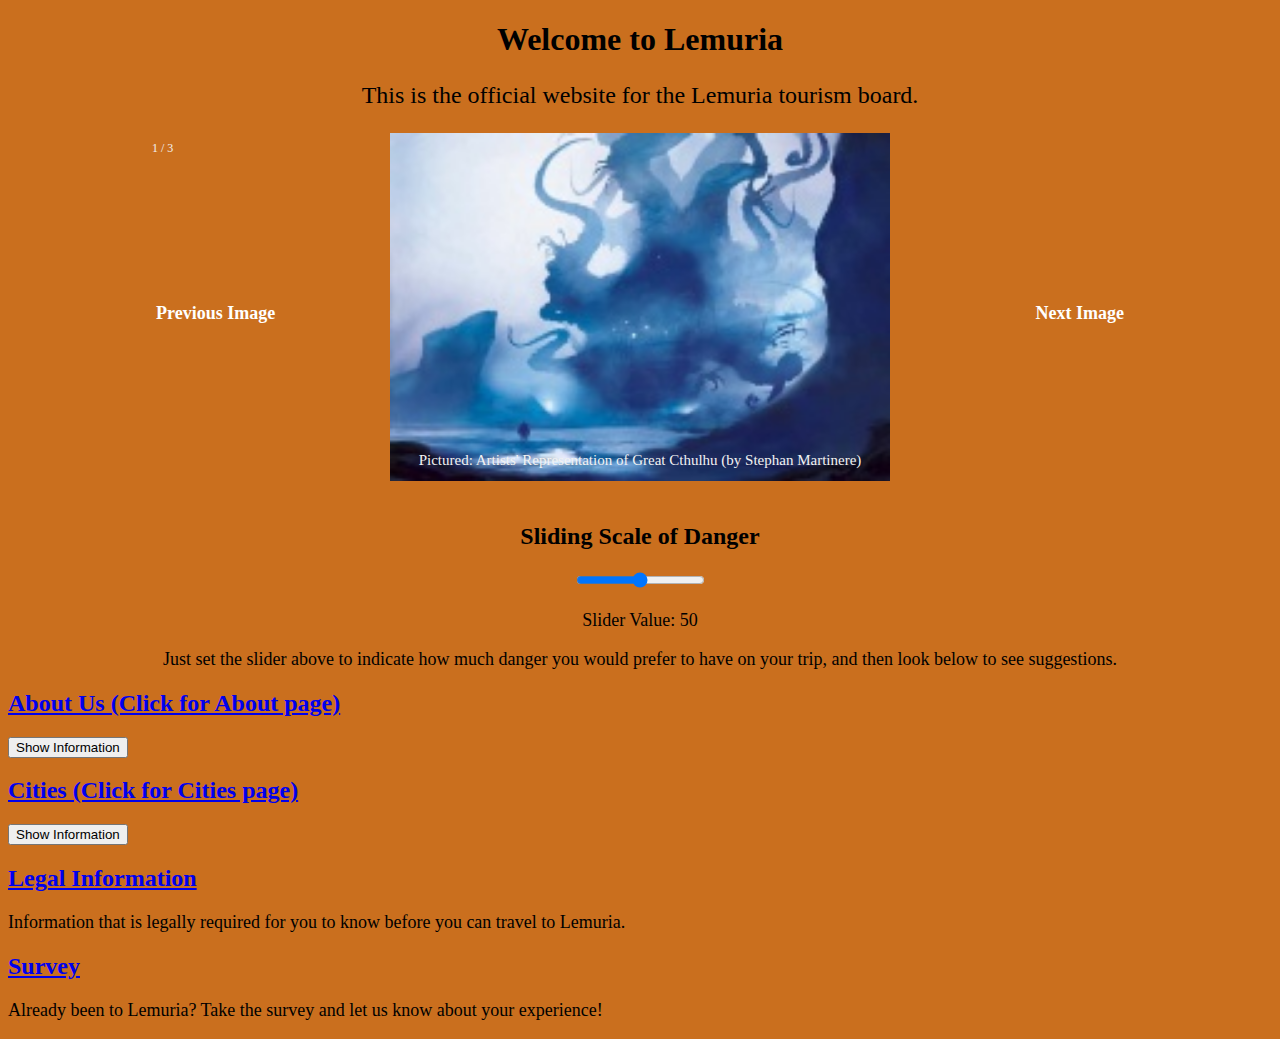
==== index.html @ 97892a98 "Fixed onclick and onKeyPress events" ====
<!DOCTYPE html>
<html >
<head>
  <meta charset="UTF-8">
  <title>Lemuria Travel Website</title>
  
  
  
      <link rel="stylesheet" href="css/style.css">

  
</head>

<body>
  <head>
  <title> Welcome to Lemuria</title>
</head>

<body>
  <div class='bigsection'>
    <h1>Welcome to Lemuria</h1>
    <p>This is the official website for the Lemuria tourism board.</p>
    <div class="slideshow-container">
  <div class="mySlides fade">
    <div class="numbertext">1 / 3</div>
    <img src="img1.jpg" style="width:50%" style="height:50%" alt="Pictured: Artists' Representation of Great Cthulhu (by Stephan Martinere)">
    <div class="text">Pictured: Artists' Representation of Great Cthulhu (by Stephan Martinere)</div>
  </div>

  <div class="mySlides fade">
    <div class="numbertext">2 / 3</div>
    <img src="img2.jpg" style="width:100%" alt="Pictured: Looking across Hali at Carcosa(by Vladimm)">
    <div class="text">Pictured: Looking across Hali at Carcosa(by Vladimm)</div>
  </div>

  <div class="mySlides fade">
    <div class="numbertext">3 / 3</div>
    <img src="img3.jpg" style="width:50%" style="height:50%" alt="Pictured: Howard Philips, Explorer">
    <div class="text">Pictured: Howard Philips, Explorer</div>
  </div>

  <a class="prev" tabindex=0 onclick="plusSlides(-1)" onKeyPress="plusSlides(-1)">Previous Image </a>
  <a class="next" label="Next" onKeyPress="plusSlides(-1)" tabindex=0 onclick="plusSlides(1)">Next Image</a>
</div>
<br>
<div class='smallsection'>
  <h2><label for="danger">Sliding Scale of Danger</label></h2>
  <input role="range" type="range" id="dangerslider" aria-valuemin="1" aria-valuemax="100" aria-valuenow="50" step="1" onchange="showWarning(); labelChange();">
  <p><label for="dangerslider" id="sliderlabel">Slider Value: 50</label></p>
<p>Just set the slider above to indicate how much danger you would prefer to have on your trip, and then look below to see suggestions.</p>
  <p class="dangerwarning" id="dangerwarning">
    </p>
    </div>
    </div>
  </div>
  <div class='smallsection'>
    <h2><a href="about.html">About Us (Click for About page)</a></h2>
    <input type="button" onKeyPress="expand1(); handleBtnClick(event)"onclick="expand1();handleBtnClick(event)" id="myButton1" class="button" value="Show Information"aria-pressed="false" role="button"tabindex=0>
    <div id="expandable1" class="expandable">
    <p>Lemuria is a small island off of the West North American coast, discovered by the famed explorer Howard Philips.</p>
    <p>Long thought but a legend, the island was uninhabited; however, there were the ruins of a great civilization on its surface. Scraps of ancient texts named these cities, and other more modern cities were built near them.</p>
    <p>You can learn more about us on our About page.</p
    </div>
  </div>
  
  
  <div class="smallsection">
    <h2><a href="citiesmain.html">Cities (Click for Cities page)</a></h2>
    <input type="button" onKeyPress="expand2()L handleBtnClick(event)"onclick="expand2();handleBtnClick(event)" id="myButton2" class="button" value="Show Information"/>
    <div id="expandable2" class="expandable">
    <p>Lemuria has many cities. Some of them are the ancient cities discovered by the first explorers. Some are more modern. Almost all are crawling with seemingly unearthly horrors. So stop by some of our most famous:
      <ul>
        <li>Carcosa (includes Ancient Palace, The Pallid Mask Theatre Shoppe, and Black Star Eatery)</li>
        <li>R’lyeh (includes Ancient Temple, Ceremonial Knives 3000 BC, and Deep One Seafood)</li>
        <li>Innsmouth (includes Devil Reef, Esoteric Order of Dagon Memorabilia</a>, and Smells Fishy (now with all-you-can-eat salmon from 7:00-8:00 each day))</li>
        <li>Arkham (includes Miskatonic Library, Arkham River Fishing, and Bertie’s Definitely Dead Burgers)</li>
        <li>Hyperborea (includes Commoriom, Eibon’s Bookstore, and Eiglophian Mountain Bar)</li>
        <li>Yuggoth (includes Mi-Go Mines, Shining Trapezohedron Gaming, and Fungi from Yuggoth (specializes in mushroom foods))</li>
    </ul>
    <p>You can learn more about the magnificent locales on this island on the Cities page.
    </p>
    </div>
  </div>
<div class="smallsection">
  <h2><a href="legal.html">Legal Information</a></h2>
  <p>Information that is legally required for you to know before you can travel to Lemuria.</p>
  <h2><a href="survey.html">Survey</a></h2>
  <p>Already been to Lemuria? Take the survey and let us know about your experience!</p>
  
    <script src="js/index.js"></script>

</body>
</html>
---- css/style.css ----
body {
  background-color: #CA6F1E;
  font-family: "times new roman", sans-serif;
}
.bigsection {
  text-align: center;
}
.bigsection p {
  font-size: 24px;
}


.smallsection ul, .smallsection p{
  font-size: 18px;
}

ul li a {
  color: #0B5345;
}

.expandable {
  display: none
}


* {box-sizing:border-box}

/* Slideshow container */
.slideshow-container {
  max-width: 1000px;
  position: relative;
  margin: auto;
}

.mySlides {
    display: none;
}

/* Next & previous buttons */
.prev, .next {
  cursor: pointer;
  position: absolute;
  top: 50%;
  width: auto;
  margin-top: -22px;
  padding: 16px;
  color: white;
  font-weight: bold;
  font-size: 18px;
  transition: 0.6s ease;
  border-radius: 0 3px 3px 0;
}

/* Position the "next button" to the right */
.next {
  right: 0;
  border-radius: 3px 0 0 3px;
}

.prev {
  left: 0;
  border-radius: 3px 0 0 3px;
}

/* On hover, add a black background color with a little bit see-through */
.prev:hover, .next:hover {
  background-color: rgba(0,0,0,0.8);
}

/* Caption text */
.text {
  color: #f2f2f2;
  font-size: 15px;
  padding: 8px 12px;
  position: absolute;
  bottom: 8px;
  width: 100%;
  text-align: center;
}

/* Number text (1/3 etc) */
.numbertext {
  color: #f2f2f2;
  font-size: 12px;
  padding: 8px 12px;
  position: absolute;
  top: 0;
}

/* The dots/bullets/indicators */
.dot {
  cursor:pointer;
  height: 13px;
  width: 13px;
  margin: 0 2px;
  background-color: #bbb;
  border-radius: 50%;
  display: inline-block;
  transition: background-color 0.6s ease;
}

.active, .dot:hover {
  background-color: #717171;
}

/* Fading animation */
.fade {
  -webkit-animation-name: fade;
  -webkit-animation-duration: 1.5s;
  animation-name: fade;
  animation-duration: 1.5s;
}

@-webkit-keyframes fade {
  from {opacity: .4} 
  to {opacity: 1}
}

@keyframes fade {
  from {opacity: .4} 
  to {opacity: 1}
}
.hidden {
  position: absolute; 
  left:-500px; 
  top:0; 
  width:1; 
  height:1; 
  overflow:hidden; 
}
.dangerwarning {
  visibility: hidden;
}
.sr {
  visibility: hidden;
}
input
[role="button"] {
    padding: 3px;
    border: 1px solid #CCC;
}

input[aria-pressed="true"],
[role="button"][aria-pressed="true"] {
    border: 2px solid #000;
}
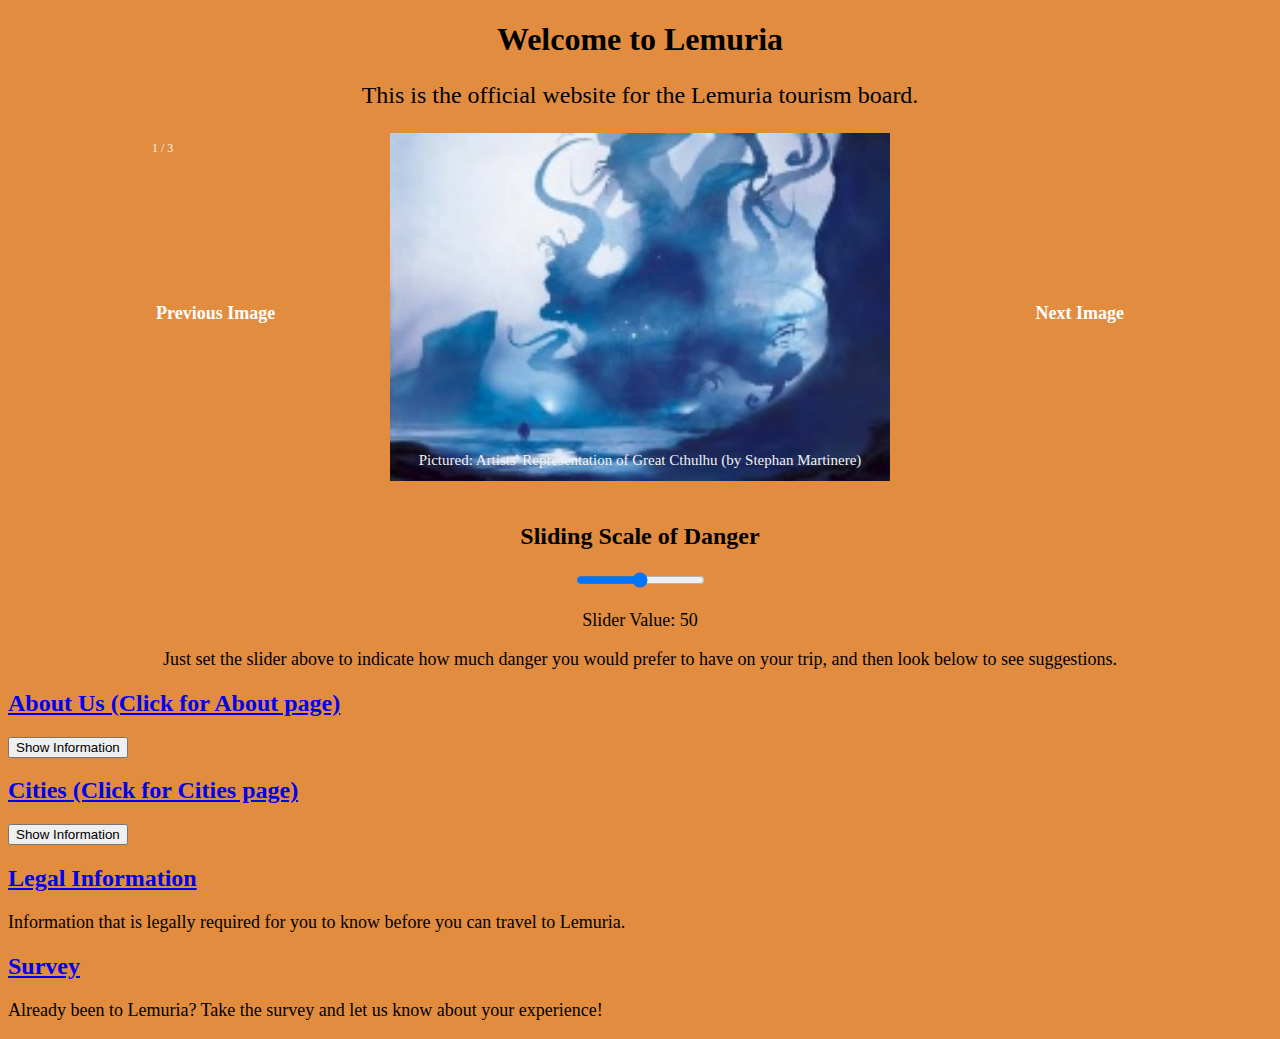
==== commit bf2a6d70: "Fixed every key triggering buttons on index" ====
--- a/index.html
+++ b/index.html
@@ -14,7 +14,7 @@
 <body>
   <head>
   <title> Welcome to Lemuria</title>
-</head>
+</head> 
 
 <body>
   <div class='bigsection'>
@@ -39,13 +39,13 @@
     <div class="text">Pictured: Howard Philips, Explorer</div>
   </div>
 
-  <a class="prev" tabindex=0 onclick="plusSlides(-1)" onKeyPress="plusSlides(-1)">Previous Image </a>
-  <a class="next" label="Next" onKeyPress="plusSlides(-1)" tabindex=0 onclick="plusSlides(1)">Next Image</a>
+  <a class="prev" tabindex=0 onclick="plusSlides(-1)" >Previous Image </a>
+  <a class="next" label="Next" tabindex=0 onclick="plusSlides(1)">Next Image</a>
 </div>
 <br>
 <div class='smallsection'>
   <h2><label for="danger">Sliding Scale of Danger</label></h2>
-  <input role="range" type="range" id="dangerslider" aria-valuemin="1" aria-valuemax="100" aria-valuenow="50" step="1" onchange="showWarning(); labelChange();">
+  <input role="slider" type="range" id="dangerslider" aria-valuemin="1" aria-valuemax="100" aria-valuenow="50" step="1" onchange="showWarning(); labelChange();">
   <p><label for="dangerslider" id="sliderlabel">Slider Value: 50</label></p>
 <p>Just set the slider above to indicate how much danger you would prefer to have on your trip, and then look below to see suggestions.</p>
   <p class="dangerwarning" id="dangerwarning">
@@ -55,7 +55,7 @@
   </div>
   <div class='smallsection'>
     <h2><a href="about.html">About Us (Click for About page)</a></h2>
-    <input type="button" onKeyPress="expand1(); handleBtnClick(event)"onclick="expand1();handleBtnClick(event)" id="myButton1" class="button" value="Show Information"aria-pressed="false" role="button"tabindex=0>
+    <input type="button" onclick="expand1();handleBtnClick(event)" id="myButton1" class="button" value="Show Information"aria-pressed="false" role="button"tabindex=0>
     <div id="expandable1" class="expandable">
     <p>Lemuria is a small island off of the West North American coast, discovered by the famed explorer Howard Philips.</p>
     <p>Long thought but a legend, the island was uninhabited; however, there were the ruins of a great civilization on its surface. Scraps of ancient texts named these cities, and other more modern cities were built near them.</p>
@@ -66,7 +66,7 @@
   
   <div class="smallsection">
     <h2><a href="citiesmain.html">Cities (Click for Cities page)</a></h2>
-    <input type="button" onKeyPress="expand2()L handleBtnClick(event)"onclick="expand2();handleBtnClick(event)" id="myButton2" class="button" value="Show Information"/>
+    <input type="button" onclick="expand2();handleBtnClick(event)" id="myButton2" class="button" value="Show Information"/>
     <div id="expandable2" class="expandable">
     <p>Lemuria has many cities. Some of them are the ancient cities discovered by the first explorers. Some are more modern. Almost all are crawling with seemingly unearthly horrors. So stop by some of our most famous:
       <ul>
--- a/css/style.css
+++ b/css/style.css
@@ -1,5 +1,5 @@
   body {
-  background-color: #CA6F1E;
+  background-color: #e28c40;
   font-family: "times new roman", sans-serif;
 }
 .bigsection {
@@ -14,9 +14,6 @@
   font-size: 18px;
 }
 
-ul li a {
-  color: #0B5345;
-}
 
 .expandable {
   display: none
@@ -143,4 +140,4 @@
 input[aria-pressed="true"],
 [role="button"][aria-pressed="true"] {
     border: 2px solid #000;
-}+}
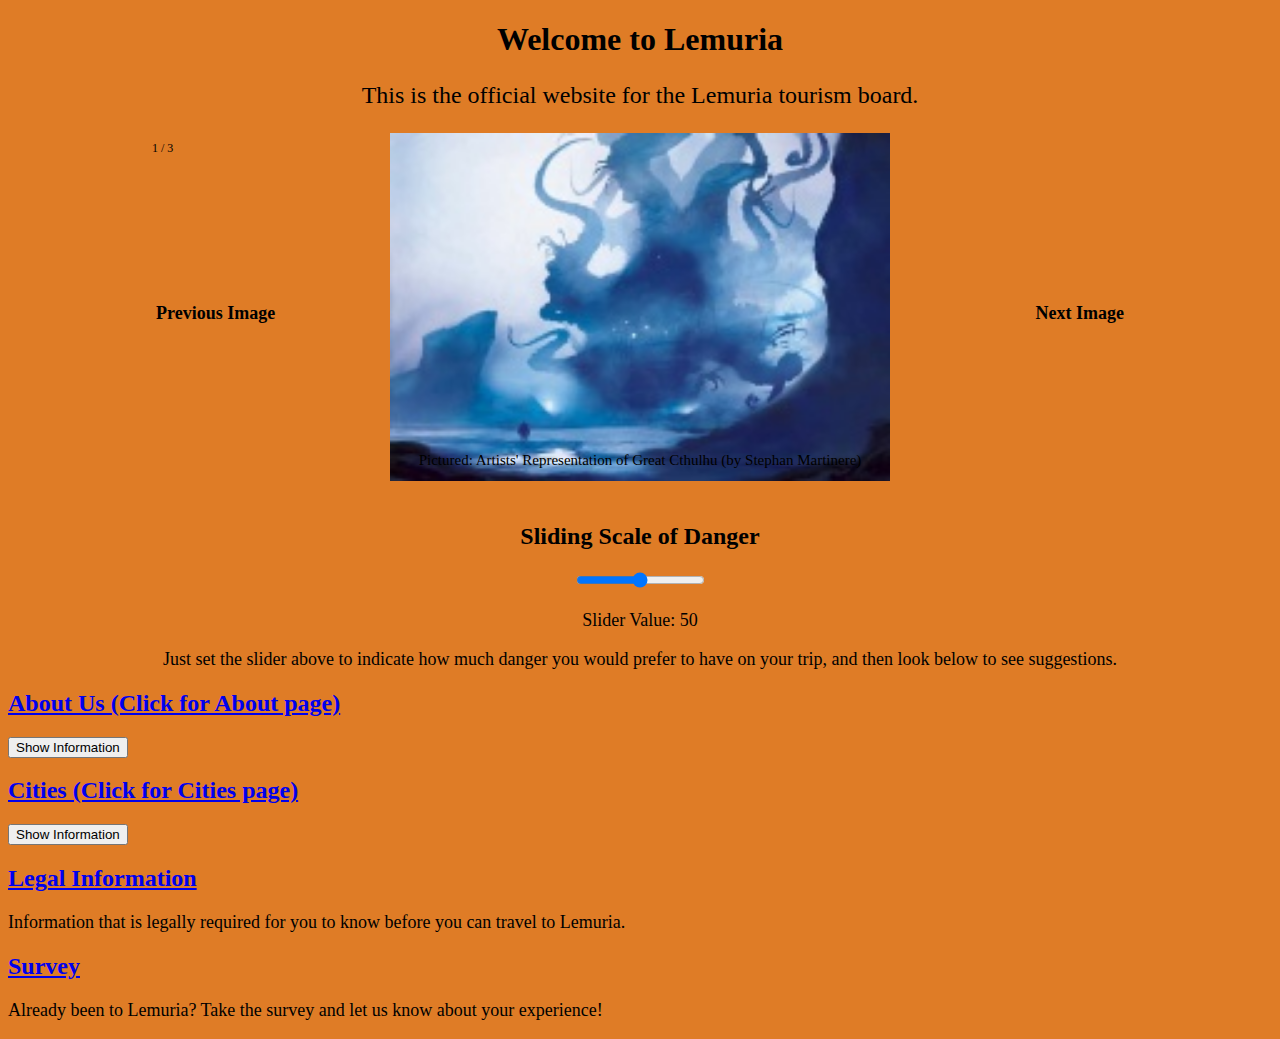
==== commit 421f012c: "Fixed language not being declared" ====
--- a/index.html
+++ b/index.html
@@ -1,5 +1,5 @@
 <!DOCTYPE html>
-<html >
+<html lang="en">
 <head>
   <meta charset="UTF-8">
   <title>Lemuria Travel Website</title>
--- a/css/style.css
+++ b/css/style.css
@@ -1,5 +1,5 @@
   body {
-  background-color: #e28c40;
+  background-color: #df7c26;
   font-family: "times new roman", sans-serif;
 }
 .bigsection {
@@ -41,7 +41,6 @@
   width: auto;
   margin-top: -22px;
   padding: 16px;
-  color: white;
   font-weight: bold;
   font-size: 18px;
   transition: 0.6s ease;
@@ -66,7 +65,6 @@
 
 /* Caption text */
 .text {
-  color: #f2f2f2;
   font-size: 15px;
   padding: 8px 12px;
   position: absolute;
@@ -77,7 +75,6 @@
 
 /* Number text (1/3 etc) */
 .numbertext {
-  color: #f2f2f2;
   font-size: 12px;
   padding: 8px 12px;
   position: absolute;
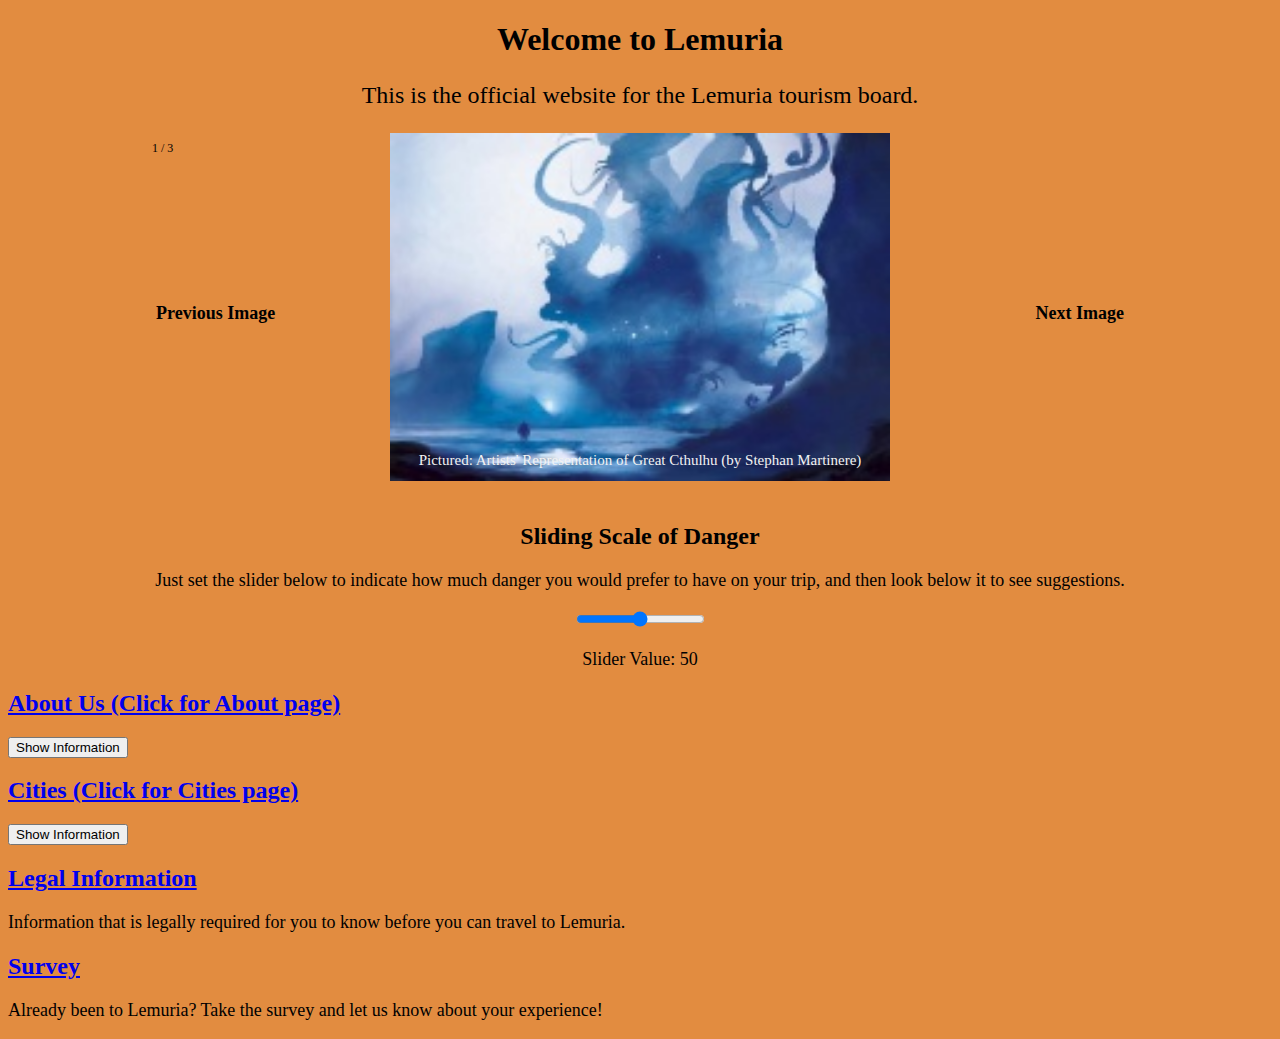
==== commit cb72e2ef: "Fixed slideshow issues; fixed slider issues" ====
--- a/index.html
+++ b/index.html
@@ -13,7 +13,7 @@
 
 <body>
   <head>
-  <title> Welcome to Lemuria</title>
+  <title> Welcome to Lemuria</title>  
 </head> 
 
 <body>
@@ -45,9 +45,9 @@
 <br>
 <div class='smallsection'>
   <h2><label for="danger">Sliding Scale of Danger</label></h2>
+  <p>Just set the slider below to indicate how much danger you would prefer to have on your trip, and then look below it to see suggestions.</p>
   <input role="slider" type="range" id="dangerslider" aria-valuemin="1" aria-valuemax="100" aria-valuenow="50" step="1" onchange="showWarning(); labelChange();">
   <p><label for="dangerslider" id="sliderlabel">Slider Value: 50</label></p>
-<p>Just set the slider above to indicate how much danger you would prefer to have on your trip, and then look below to see suggestions.</p>
   <p class="dangerwarning" id="dangerwarning">
     </p>
     </div>
--- a/css/style.css
+++ b/css/style.css
@@ -1,5 +1,5 @@
   body {
-  background-color: #df7c26;
+  background-color: #e28c40;
   font-family: "times new roman", sans-serif;
 }
 .bigsection {
@@ -13,7 +13,6 @@
 .smallsection ul, .smallsection p{
   font-size: 18px;
 }
-
 
 .expandable {
   display: none
@@ -65,6 +64,7 @@
 
 /* Caption text */
 .text {
+  color: #f2f2f2;
   font-size: 15px;
   padding: 8px 12px;
   position: absolute;
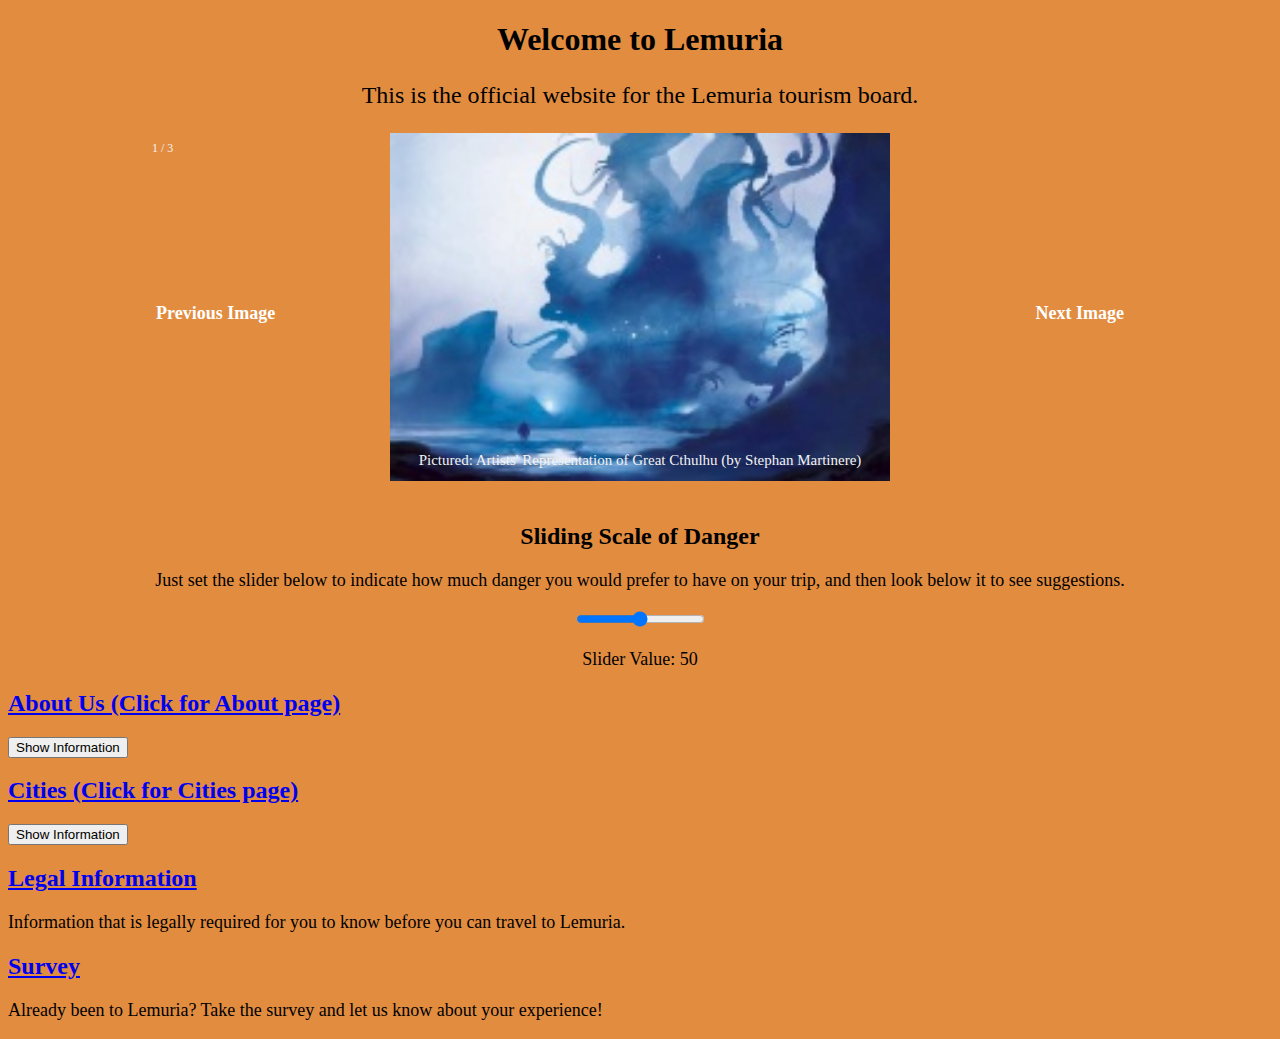
==== commit 3db2a7df: "Added more styling to citiesmain" ====
--- a/index.html
+++ b/index.html
@@ -1,5 +1,5 @@
 <!DOCTYPE html>
-<html lang="en">
+<html >
 <head>
   <meta charset="UTF-8">
   <title>Lemuria Travel Website</title>
--- a/css/style.css
+++ b/css/style.css
@@ -40,6 +40,7 @@
   width: auto;
   margin-top: -22px;
   padding: 16px;
+  color: white;
   font-weight: bold;
   font-size: 18px;
   transition: 0.6s ease;
@@ -75,6 +76,7 @@
 
 /* Number text (1/3 etc) */
 .numbertext {
+  color: #f2f2f2;
   font-size: 12px;
   padding: 8px 12px;
   position: absolute;
